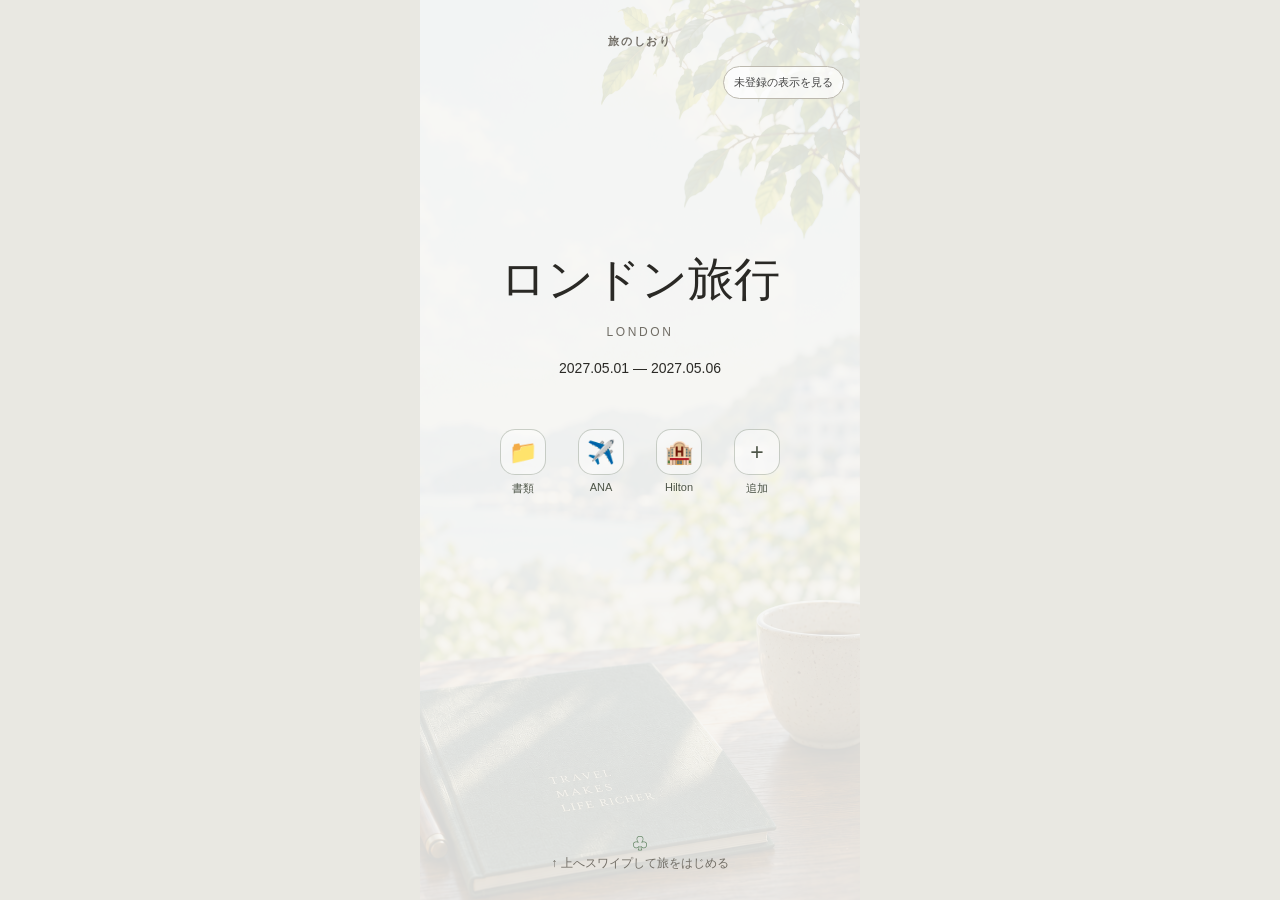
==== dock-phase1/design.html @ f605df21 "Deploy isolated Dock Phase 1 test" ====
<!doctype html>
<html lang="ja"><head><meta charset="utf-8"><meta name="viewport" content="width=device-width,initial-scale=1,viewport-fit=cover"><title>Dock V1.1 表紙デザイン確認</title>
<style>
:root{font-family:-apple-system,BlinkMacSystemFont,"Hiragino Sans",sans-serif;color:#2a2925;background:#e9e8e2}*{box-sizing:border-box}body{margin:0}.preview{max-width:440px;margin:0 auto;height:100svh;min-height:580px;position:relative;background:#f6f6f4 url('../assets/mobile-cover.png') center/cover no-repeat;overflow:hidden}.preview:before{content:"";position:absolute;inset:0;background:rgba(246,246,244,.88)}.contents{position:relative;height:100%;display:grid;grid-template-rows:auto 1fr auto;padding:34px 28px 28px}.brand{text-align:center;font-size:11px;font-weight:600;letter-spacing:.18em;color:#716d65}.center{align-self:center;text-align:center;transform:translateY(-7vh)}h1{font-family:"Hiragino Mincho ProN","Yu Mincho",serif;font-weight:500;font-size:clamp(34px,10vw,46px);line-height:1.32;margin:0}.destination{font-size:12px;letter-spacing:.22em;color:#716d65;margin:15px 0 0}.dates{font-size:14px;margin:21px 0 0}.dock{display:flex;justify-content:center;gap:20px;margin-top:48px;align-items:flex-start;overflow-x:auto;padding:4px 0 10px}.dock-item{border:0;background:none;display:grid;justify-items:center;gap:6px;min-width:54px;flex:0 0 auto;color:#4d5548;font-size:11px;cursor:pointer}.dock-icon{display:grid;place-items:center;width:46px;height:46px;border-radius:15px;border:1px solid rgba(106,120,100,.34);background:rgba(255,255,255,.46);font-size:23px}.footer{text-align:center;color:#716d65;font-size:12px}.footer .ornament{display:block;color:#587d5a;font-size:16px}dialog{width:min(94vw,385px);border:1px solid #d6d6d1;border-radius:16px;padding:20px;background:#fafaf9;color:#2a2925;box-shadow:0 18px 65px #0004}dialog::backdrop{background:#0005}dialog h2{margin:0 0 18px;font-size:17px}dialog button{display:block;width:100%;text-align:left;margin:9px 0;background:white;border:1px solid #d6d6d1;border-radius:10px;padding:15px;font-size:15px}dialog button.close{text-align:center;background:#eee}.hint{font-size:12px;color:#716d65;line-height:1.6;margin-bottom:0}.toggle{position:absolute;top:66px;right:16px;z-index:2;font-size:11px;padding:8px 10px;border:1px solid #bcb8ae;border-radius:20px;background:#ffffffbb;color:#444}
</style></head><body>
<main class="preview"><button class="toggle" id="toggle">未登録の表示を見る</button><div class="contents"><div class="brand">旅のしおり</div><div class="center"><h1>ロンドン旅行</h1><p class="destination">LONDON</p><p class="dates">2027.05.01 — 2027.05.06</p><nav class="dock" id="dock"></nav></div><div class="footer"><span class="ornament">♧</span>↑ 上へスワイプして旅をはじめる</div></div></main>
<dialog id="menu"><h2>Dockに追加</h2><button id="app">📱　アプリ（ショートカット）</button><button id="documents">📁　書類フォルダ</button><button class="close" id="close">キャンセル</button><p class="hint">デザイン確認用です。設定は保存されません。</p></dialog>
<script>
const menu=document.getElementById('menu'),dock=document.getElementById('dock'),toggle=document.getElementById('toggle');let example=true;
function item(icon,label,action){const button=document.createElement('button');button.className='dock-item';const span=document.createElement('span');span.className='dock-icon';span.textContent=icon;const text=document.createElement('span');text.textContent=label;button.append(span,text);button.addEventListener('click',action);dock.append(button)}
function render(){dock.replaceChildren();if(example){item('📁','書類',()=>alert('デザイン見本：書類フォルダ'));item('✈️','ANA',()=>alert('デザイン見本：ANA'));item('🏨','Hilton',()=>alert('デザイン見本：Hilton'))}item('+','追加',()=>menu.showModal());toggle.textContent=example?'未登録の表示を見る':'登録済みの表示を見る'}
toggle.addEventListener('click',()=>{example=!example;render()});document.getElementById('close').onclick=()=>menu.close();document.getElementById('app').onclick=()=>{menu.close();alert('登録画面の構成は次に確認します')};document.getElementById('documents').onclick=()=>{menu.close();alert('書類フォルダ登録画面の構成は次に確認します')};render();
</script></body></html>
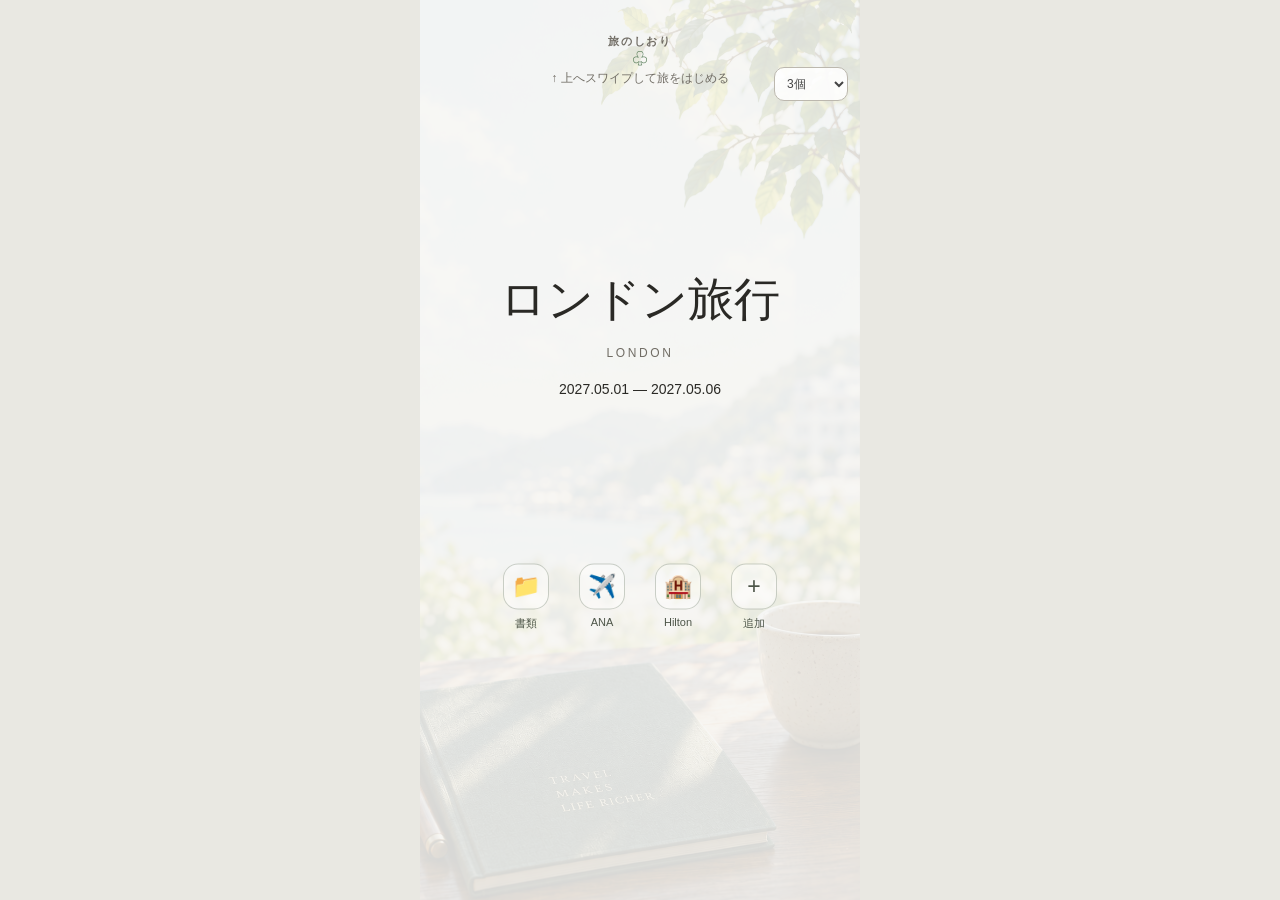
==== commit 14384733: "Deploy isolated Dock Phase 1 test" ====
--- a/dock-phase1/design.html
+++ b/dock-phase1/design.html
@@ -1,13 +1,13 @@
 <!doctype html>
 <html lang="ja"><head><meta charset="utf-8"><meta name="viewport" content="width=device-width,initial-scale=1,viewport-fit=cover"><title>Dock V1.1 表紙デザイン確認</title>
 <style>
-:root{font-family:-apple-system,BlinkMacSystemFont,"Hiragino Sans",sans-serif;color:#2a2925;background:#e9e8e2}*{box-sizing:border-box}body{margin:0}.preview{max-width:440px;margin:0 auto;height:100svh;min-height:580px;position:relative;background:#f6f6f4 url('../assets/mobile-cover.png') center/cover no-repeat;overflow:hidden}.preview:before{content:"";position:absolute;inset:0;background:rgba(246,246,244,.88)}.contents{position:relative;height:100%;display:grid;grid-template-rows:auto 1fr auto;padding:34px 28px 28px}.brand{text-align:center;font-size:11px;font-weight:600;letter-spacing:.18em;color:#716d65}.center{align-self:center;text-align:center;transform:translateY(-7vh)}h1{font-family:"Hiragino Mincho ProN","Yu Mincho",serif;font-weight:500;font-size:clamp(34px,10vw,46px);line-height:1.32;margin:0}.destination{font-size:12px;letter-spacing:.22em;color:#716d65;margin:15px 0 0}.dates{font-size:14px;margin:21px 0 0}.dock{display:flex;justify-content:center;gap:20px;margin-top:48px;align-items:flex-start;overflow-x:auto;padding:4px 0 10px}.dock-item{border:0;background:none;display:grid;justify-items:center;gap:6px;min-width:54px;flex:0 0 auto;color:#4d5548;font-size:11px;cursor:pointer}.dock-icon{display:grid;place-items:center;width:46px;height:46px;border-radius:15px;border:1px solid rgba(106,120,100,.34);background:rgba(255,255,255,.46);font-size:23px}.footer{text-align:center;color:#716d65;font-size:12px}.footer .ornament{display:block;color:#587d5a;font-size:16px}dialog{width:min(94vw,385px);border:1px solid #d6d6d1;border-radius:16px;padding:20px;background:#fafaf9;color:#2a2925;box-shadow:0 18px 65px #0004}dialog::backdrop{background:#0005}dialog h2{margin:0 0 18px;font-size:17px}dialog button{display:block;width:100%;text-align:left;margin:9px 0;background:white;border:1px solid #d6d6d1;border-radius:10px;padding:15px;font-size:15px}dialog button.close{text-align:center;background:#eee}.hint{font-size:12px;color:#716d65;line-height:1.6;margin-bottom:0}.toggle{position:absolute;top:66px;right:16px;z-index:2;font-size:11px;padding:8px 10px;border:1px solid #bcb8ae;border-radius:20px;background:#ffffffbb;color:#444}
+:root{font-family:-apple-system,BlinkMacSystemFont,"Hiragino Sans",sans-serif;color:#2a2925;background:#e9e8e2}*{box-sizing:border-box}body{margin:0}.preview{max-width:440px;margin:0 auto;height:100svh;min-height:580px;position:relative;background:#f6f6f4 url('../assets/mobile-cover.png') center/cover no-repeat;overflow:hidden}.preview:before{content:"";position:absolute;inset:0;background:rgba(246,246,244,.88)}.contents{position:relative;height:100%;display:grid;grid-template-rows:auto 1fr auto;padding:34px 28px 28px}.brand{text-align:center;font-size:11px;font-weight:600;letter-spacing:.18em;color:#716d65}.center{display:contents}.trip{position:absolute;top:37%;left:18px;right:18px;transform:translateY(-50%);text-align:center}h1{font-family:"Hiragino Mincho ProN","Yu Mincho",serif;font-weight:500;font-size:clamp(34px,10vw,46px);line-height:1.32;margin:0}.destination{font-size:12px;letter-spacing:.22em;color:#716d65;margin:15px 0 0}.dates{font-size:14px;margin:21px 0 0}.dock{position:absolute;top:66.666%;left:20px;right:20px;transform:translateY(-50%);display:flex;justify-content:center;gap:18px;align-items:flex-start;overflow-x:auto;overscroll-behavior-x:contain;padding:6px 0 12px;scrollbar-width:thin}.dock.many{justify-content:flex-start}.dock-item{scroll-snap-align:start}.dock{scroll-snap-type:x proximity}.scroll-hint{position:absolute;top:calc(66.666% + 48px);left:0;right:0;text-align:center;font-size:10px;color:#716d65;opacity:.9}.dock-item{border:0;background:none;display:grid;justify-items:center;gap:6px;min-width:54px;flex:0 0 auto;color:#4d5548;font-size:11px;cursor:pointer}.dock-icon{display:grid;place-items:center;width:46px;height:46px;border-radius:15px;border:1px solid rgba(106,120,100,.34);background:rgba(255,255,255,.46);font-size:23px}.footer{text-align:center;color:#716d65;font-size:12px}.footer .ornament{display:block;color:#587d5a;font-size:16px}dialog{width:min(94vw,385px);border:1px solid #d6d6d1;border-radius:16px;padding:20px;background:#fafaf9;color:#2a2925;box-shadow:0 18px 65px #0004}dialog::backdrop{background:#0005}dialog h2{margin:0 0 18px;font-size:17px}dialog button{display:block;width:100%;text-align:left;margin:9px 0;background:white;border:1px solid #d6d6d1;border-radius:10px;padding:15px;font-size:15px}dialog button.close{text-align:center;background:#eee}.hint{font-size:12px;color:#716d65;line-height:1.6;margin-bottom:0}.toggle{position:absolute;top:67px;right:12px;z-index:2;font-size:12px;padding:8px;border:1px solid #bcb8ae;border-radius:10px;background:#ffffffdd;color:#444;max-width:150px}
 </style></head><body>
-<main class="preview"><button class="toggle" id="toggle">未登録の表示を見る</button><div class="contents"><div class="brand">旅のしおり</div><div class="center"><h1>ロンドン旅行</h1><p class="destination">LONDON</p><p class="dates">2027.05.01 — 2027.05.06</p><nav class="dock" id="dock"></nav></div><div class="footer"><span class="ornament">♧</span>↑ 上へスワイプして旅をはじめる</div></div></main>
+<main class="preview"><select class="toggle" id="toggle" aria-label="登録数"><option value="0">未登録</option><option value="3" selected>3個</option><option value="6">6個</option><option value="10">10個</option></select><div class="contents"><div class="brand">旅のしおり</div><div class="center"><div class="trip"><h1>ロンドン旅行</h1><p class="destination">LONDON</p><p class="dates">2027.05.01 — 2027.05.06</p></div><nav class="dock" id="dock"></nav><div id="scroll-hint" class="scroll-hint" hidden>← 横にスワイプして続きを表示 →</div></div><div class="footer"><span class="ornament">♧</span>↑ 上へスワイプして旅をはじめる</div></div></main>
 <dialog id="menu"><h2>Dockに追加</h2><button id="app">📱　アプリ（ショートカット）</button><button id="documents">📁　書類フォルダ</button><button class="close" id="close">キャンセル</button><p class="hint">デザイン確認用です。設定は保存されません。</p></dialog>
 <script>
-const menu=document.getElementById('menu'),dock=document.getElementById('dock'),toggle=document.getElementById('toggle');let example=true;
+const menu=document.getElementById('menu'),dock=document.getElementById('dock'),toggle=document.getElementById('toggle');let count=3;const examples=[['📁','書類'],['✈️','ANA'],['🏨','Hilton'],['🚆','鉄道'],['🛂','ESTA'],['🚌','バス'],['🗺️','地図'],['🎟️','予約'],['🚕','配車'],['📱','現地SIM']];
 function item(icon,label,action){const button=document.createElement('button');button.className='dock-item';const span=document.createElement('span');span.className='dock-icon';span.textContent=icon;const text=document.createElement('span');text.textContent=label;button.append(span,text);button.addEventListener('click',action);dock.append(button)}
-function render(){dock.replaceChildren();if(example){item('📁','書類',()=>alert('デザイン見本：書類フォルダ'));item('✈️','ANA',()=>alert('デザイン見本：ANA'));item('🏨','Hilton',()=>alert('デザイン見本：Hilton'))}item('+','追加',()=>menu.showModal());toggle.textContent=example?'未登録の表示を見る':'登録済みの表示を見る'}
-toggle.addEventListener('click',()=>{example=!example;render()});document.getElementById('close').onclick=()=>menu.close();document.getElementById('app').onclick=()=>{menu.close();alert('登録画面の構成は次に確認します')};document.getElementById('documents').onclick=()=>{menu.close();alert('書類フォルダ登録画面の構成は次に確認します')};render();
+function render(){dock.replaceChildren();for(const [icon,label] of examples.slice(0,count)){item(icon,label,()=>alert('デザイン見本：'+label))}item('+','追加',()=>menu.showModal());dock.classList.toggle('many',count>=5);document.getElementById('scroll-hint').hidden=count<5;toggle.value=String(count);dock.scrollLeft=0}
+toggle.addEventListener('change',()=>{count=Number(toggle.value);render()});document.getElementById('close').onclick=()=>menu.close();document.getElementById('app').onclick=()=>{menu.close();alert('登録画面の構成は次に確認します')};document.getElementById('documents').onclick=()=>{menu.close();alert('書類フォルダ登録画面の構成は次に確認します')};render();
 </script></body></html>
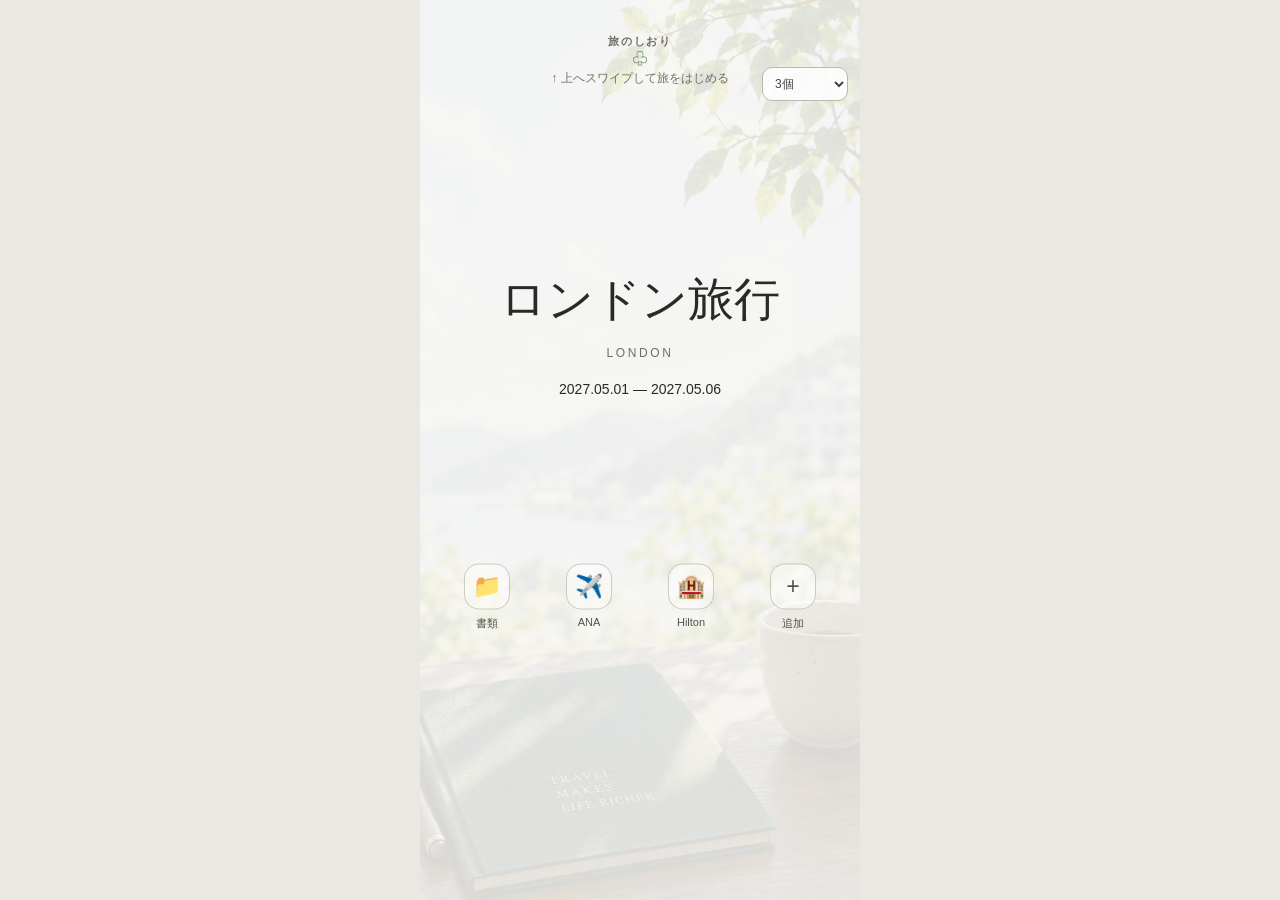
==== commit 1a0f7bfa: "Deploy isolated Dock Phase 1 test" ====
--- a/dock-phase1/design.html
+++ b/dock-phase1/design.html
@@ -1,13 +1,13 @@
 <!doctype html>
 <html lang="ja"><head><meta charset="utf-8"><meta name="viewport" content="width=device-width,initial-scale=1,viewport-fit=cover"><title>Dock V1.1 表紙デザイン確認</title>
 <style>
-:root{font-family:-apple-system,BlinkMacSystemFont,"Hiragino Sans",sans-serif;color:#2a2925;background:#e9e8e2}*{box-sizing:border-box}body{margin:0}.preview{max-width:440px;margin:0 auto;height:100svh;min-height:580px;position:relative;background:#f6f6f4 url('../assets/mobile-cover.png') center/cover no-repeat;overflow:hidden}.preview:before{content:"";position:absolute;inset:0;background:rgba(246,246,244,.88)}.contents{position:relative;height:100%;display:grid;grid-template-rows:auto 1fr auto;padding:34px 28px 28px}.brand{text-align:center;font-size:11px;font-weight:600;letter-spacing:.18em;color:#716d65}.center{display:contents}.trip{position:absolute;top:37%;left:18px;right:18px;transform:translateY(-50%);text-align:center}h1{font-family:"Hiragino Mincho ProN","Yu Mincho",serif;font-weight:500;font-size:clamp(34px,10vw,46px);line-height:1.32;margin:0}.destination{font-size:12px;letter-spacing:.22em;color:#716d65;margin:15px 0 0}.dates{font-size:14px;margin:21px 0 0}.dock{position:absolute;top:66.666%;left:20px;right:20px;transform:translateY(-50%);display:flex;justify-content:center;gap:18px;align-items:flex-start;overflow-x:auto;overscroll-behavior-x:contain;padding:6px 0 12px;scrollbar-width:thin}.dock.many{justify-content:flex-start}.dock-item{scroll-snap-align:start}.dock{scroll-snap-type:x proximity}.scroll-hint{position:absolute;top:calc(66.666% + 48px);left:0;right:0;text-align:center;font-size:10px;color:#716d65;opacity:.9}.dock-item{border:0;background:none;display:grid;justify-items:center;gap:6px;min-width:54px;flex:0 0 auto;color:#4d5548;font-size:11px;cursor:pointer}.dock-icon{display:grid;place-items:center;width:46px;height:46px;border-radius:15px;border:1px solid rgba(106,120,100,.34);background:rgba(255,255,255,.46);font-size:23px}.footer{text-align:center;color:#716d65;font-size:12px}.footer .ornament{display:block;color:#587d5a;font-size:16px}dialog{width:min(94vw,385px);border:1px solid #d6d6d1;border-radius:16px;padding:20px;background:#fafaf9;color:#2a2925;box-shadow:0 18px 65px #0004}dialog::backdrop{background:#0005}dialog h2{margin:0 0 18px;font-size:17px}dialog button{display:block;width:100%;text-align:left;margin:9px 0;background:white;border:1px solid #d6d6d1;border-radius:10px;padding:15px;font-size:15px}dialog button.close{text-align:center;background:#eee}.hint{font-size:12px;color:#716d65;line-height:1.6;margin-bottom:0}.toggle{position:absolute;top:67px;right:12px;z-index:2;font-size:12px;padding:8px;border:1px solid #bcb8ae;border-radius:10px;background:#ffffffdd;color:#444;max-width:150px}
+:root{font-family:-apple-system,BlinkMacSystemFont,"Hiragino Sans",sans-serif;color:#2a2925;background:#e9e8e2}*{box-sizing:border-box}body{margin:0}.preview{max-width:440px;margin:0 auto;height:100svh;min-height:580px;position:relative;background:#f6f6f4 url('../assets/mobile-cover.png') center/cover no-repeat;overflow:hidden}.preview:before{content:"";position:absolute;inset:0;background:rgba(246,246,244,.88)}.contents{position:relative;height:100%;display:grid;grid-template-rows:auto 1fr auto;padding:34px 28px 28px}.brand{text-align:center;font-size:11px;font-weight:600;letter-spacing:.18em;color:#716d65}.center{display:contents}.trip{position:absolute;top:37%;left:18px;right:18px;transform:translateY(-50%);text-align:center}h1{font-family:"Hiragino Mincho ProN","Yu Mincho",serif;font-weight:500;font-size:clamp(34px,10vw,46px);line-height:1.32;margin:0}.destination{font-size:12px;letter-spacing:.22em;color:#716d65;margin:15px 0 0}.dates{font-size:14px;margin:21px 0 0}.dock{position:absolute;top:66.666%;left:20px;right:20px;transform:translateY(-50%);display:flex;justify-content:center;gap:18px;align-items:flex-start;overflow-x:auto;overscroll-behavior-x:contain;padding:6px 0 12px;scrollbar-width:thin}.dock.many{justify-content:flex-start}.dock-item{scroll-snap-align:start}.dock{scroll-snap-type:x proximity}.dock-item{border:0;background:none;display:grid;justify-items:center;gap:6px;width:84px;min-width:84px;flex:0 0 84px;color:#4d5548;font-size:11px;cursor:pointer}.dock-label{display:block;width:100%;overflow:hidden;text-overflow:ellipsis;white-space:nowrap;text-align:center}.dock-icon{display:grid;place-items:center;width:46px;height:46px;border-radius:15px;border:1px solid rgba(106,120,100,.34);background:rgba(255,255,255,.46);font-size:23px}.footer{text-align:center;color:#716d65;font-size:12px}.footer .ornament{display:block;color:#587d5a;font-size:16px}dialog{width:min(94vw,385px);border:1px solid #d6d6d1;border-radius:16px;padding:20px;background:#fafaf9;color:#2a2925;box-shadow:0 18px 65px #0004}dialog::backdrop{background:#0005}dialog h2{margin:0 0 18px;font-size:17px}dialog button{display:block;width:100%;text-align:left;margin:9px 0;background:white;border:1px solid #d6d6d1;border-radius:10px;padding:15px;font-size:15px}dialog button.close{text-align:center;background:#eee}.hint{font-size:12px;color:#716d65;line-height:1.6;margin-bottom:0}.toggle{position:absolute;top:67px;right:12px;z-index:2;font-size:12px;padding:8px;border:1px solid #bcb8ae;border-radius:10px;background:#ffffffdd;color:#444;max-width:150px}
 </style></head><body>
-<main class="preview"><select class="toggle" id="toggle" aria-label="登録数"><option value="0">未登録</option><option value="3" selected>3個</option><option value="6">6個</option><option value="10">10個</option></select><div class="contents"><div class="brand">旅のしおり</div><div class="center"><div class="trip"><h1>ロンドン旅行</h1><p class="destination">LONDON</p><p class="dates">2027.05.01 — 2027.05.06</p></div><nav class="dock" id="dock"></nav><div id="scroll-hint" class="scroll-hint" hidden>← 横にスワイプして続きを表示 →</div></div><div class="footer"><span class="ornament">♧</span>↑ 上へスワイプして旅をはじめる</div></div></main>
+<main class="preview"><select class="toggle" id="toggle" aria-label="登録数"><option value="0">未登録</option><option value="3" selected>3個</option><option value="6">6個</option><option value="10">10個</option><option value="names">長い名前</option></select><div class="contents"><div class="brand">旅のしおり</div><div class="center"><div class="trip"><h1>ロンドン旅行</h1><p class="destination">LONDON</p><p class="dates">2027.05.01 — 2027.05.06</p></div><nav class="dock" id="dock"></nav></div><div class="footer"><span class="ornament">♧</span>↑ 上へスワイプして旅をはじめる</div></div></main>
 <dialog id="menu"><h2>Dockに追加</h2><button id="app">📱　アプリ（ショートカット）</button><button id="documents">📁　書類フォルダ</button><button class="close" id="close">キャンセル</button><p class="hint">デザイン確認用です。設定は保存されません。</p></dialog>
 <script>
-const menu=document.getElementById('menu'),dock=document.getElementById('dock'),toggle=document.getElementById('toggle');let count=3;const examples=[['📁','書類'],['✈️','ANA'],['🏨','Hilton'],['🚆','鉄道'],['🛂','ESTA'],['🚌','バス'],['🗺️','地図'],['🎟️','予約'],['🚕','配車'],['📱','現地SIM']];
-function item(icon,label,action){const button=document.createElement('button');button.className='dock-item';const span=document.createElement('span');span.className='dock-icon';span.textContent=icon;const text=document.createElement('span');text.textContent=label;button.append(span,text);button.addEventListener('click',action);dock.append(button)}
-function render(){dock.replaceChildren();for(const [icon,label] of examples.slice(0,count)){item(icon,label,()=>alert('デザイン見本：'+label))}item('+','追加',()=>menu.showModal());dock.classList.toggle('many',count>=5);document.getElementById('scroll-hint').hidden=count<5;toggle.value=String(count);dock.scrollLeft=0}
-toggle.addEventListener('change',()=>{count=Number(toggle.value);render()});document.getElementById('close').onclick=()=>menu.close();document.getElementById('app').onclick=()=>{menu.close();alert('登録画面の構成は次に確認します')};document.getElementById('documents').onclick=()=>{menu.close();alert('書類フォルダ登録画面の構成は次に確認します')};render();
+const menu=document.getElementById('menu'),dock=document.getElementById('dock'),toggle=document.getElementById('toggle');let count='3';const examples=[['📁','書類'],['✈️','ANA'],['🏨','Hilton'],['🚆','鉄道'],['🛂','ESTA'],['🚌','バス'],['🗺️','地図'],['🎟️','予約'],['🚕','配車'],['📱','現地SIM']];const longExamples=[['✈️','British Airways'],['🚄','新幹線時刻表'],['🛫','AlaskaHawaiian'],['🎬','エンターテイメント']];
+function item(icon,label,action){const button=document.createElement('button');button.className='dock-item';const span=document.createElement('span');span.className='dock-icon';span.textContent=icon;const text=document.createElement('span');text.textContent=label;text.className='dock-label';text.title=label;button.append(span,text);button.addEventListener('click',action);dock.append(button)}
+function render(){dock.replaceChildren();const list=count==='names'?longExamples:examples.slice(0,Number(count));for(const [icon,label] of list){item(icon,label,()=>alert('登録名：'+label))}item('+','追加',()=>menu.showModal());dock.classList.toggle('many',list.length>=4);toggle.value=count;dock.scrollLeft=0}
+toggle.addEventListener('change',()=>{count=toggle.value;render()});document.getElementById('close').onclick=()=>menu.close();document.getElementById('app').onclick=()=>{menu.close();alert('登録画面の構成は次に確認します')};document.getElementById('documents').onclick=()=>{menu.close();alert('書類フォルダ登録画面の構成は次に確認します')};render();
 </script></body></html>
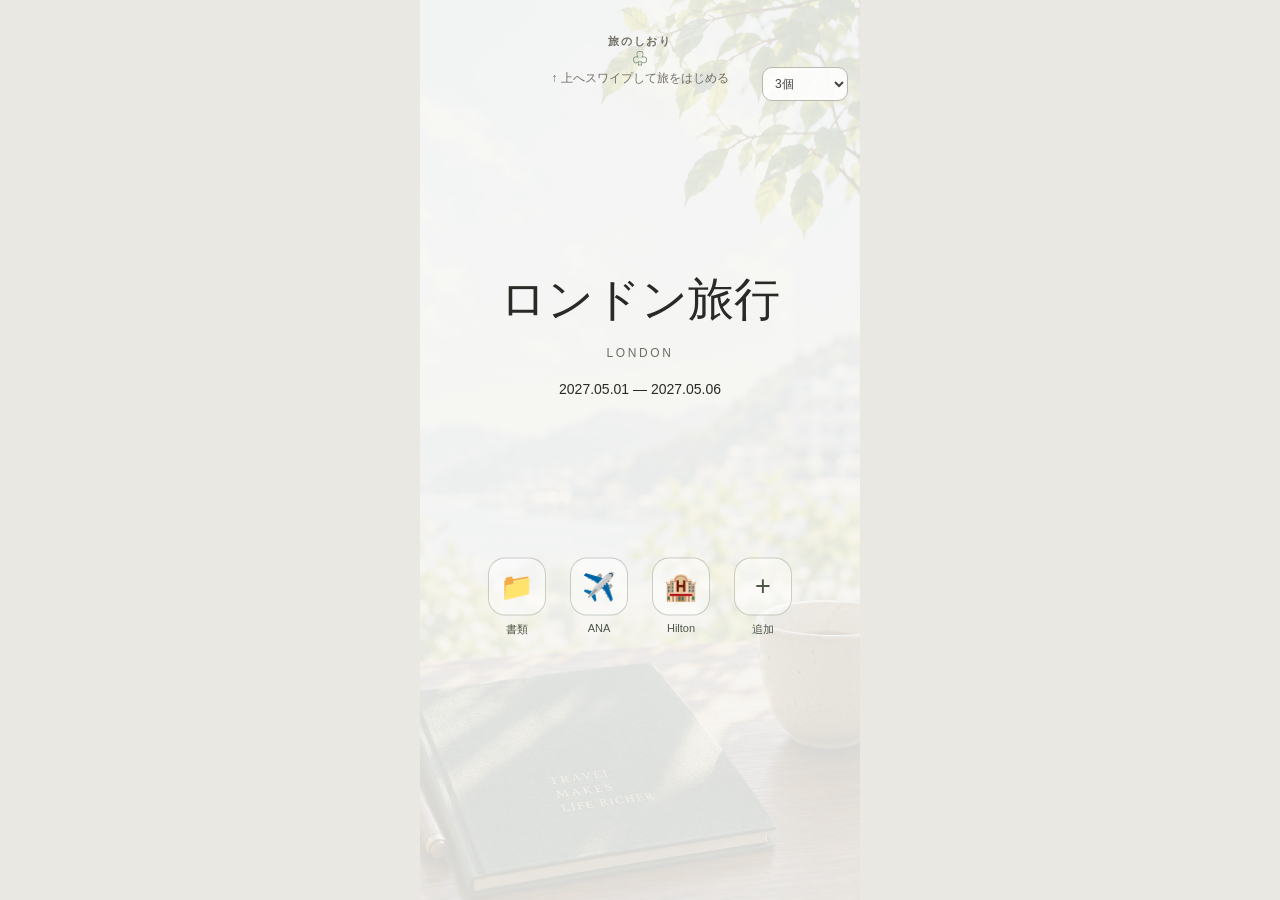
==== commit eb7f5975: "Deploy isolated Dock Phase 1 test" ====
--- a/dock-phase1/design.html
+++ b/dock-phase1/design.html
@@ -1,7 +1,7 @@
 <!doctype html>
 <html lang="ja"><head><meta charset="utf-8"><meta name="viewport" content="width=device-width,initial-scale=1,viewport-fit=cover"><title>Dock V1.1 表紙デザイン確認</title>
 <style>
-:root{font-family:-apple-system,BlinkMacSystemFont,"Hiragino Sans",sans-serif;color:#2a2925;background:#e9e8e2}*{box-sizing:border-box}body{margin:0}.preview{max-width:440px;margin:0 auto;height:100svh;min-height:580px;position:relative;background:#f6f6f4 url('../assets/mobile-cover.png') center/cover no-repeat;overflow:hidden}.preview:before{content:"";position:absolute;inset:0;background:rgba(246,246,244,.88)}.contents{position:relative;height:100%;display:grid;grid-template-rows:auto 1fr auto;padding:34px 28px 28px}.brand{text-align:center;font-size:11px;font-weight:600;letter-spacing:.18em;color:#716d65}.center{display:contents}.trip{position:absolute;top:37%;left:18px;right:18px;transform:translateY(-50%);text-align:center}h1{font-family:"Hiragino Mincho ProN","Yu Mincho",serif;font-weight:500;font-size:clamp(34px,10vw,46px);line-height:1.32;margin:0}.destination{font-size:12px;letter-spacing:.22em;color:#716d65;margin:15px 0 0}.dates{font-size:14px;margin:21px 0 0}.dock{position:absolute;top:66.666%;left:20px;right:20px;transform:translateY(-50%);display:flex;justify-content:center;gap:18px;align-items:flex-start;overflow-x:auto;overscroll-behavior-x:contain;padding:6px 0 12px;scrollbar-width:thin}.dock.many{justify-content:flex-start}.dock-item{scroll-snap-align:start}.dock{scroll-snap-type:x proximity}.dock-item{border:0;background:none;display:grid;justify-items:center;gap:6px;width:84px;min-width:84px;flex:0 0 84px;color:#4d5548;font-size:11px;cursor:pointer}.dock-label{display:block;width:100%;overflow:hidden;text-overflow:ellipsis;white-space:nowrap;text-align:center}.dock-icon{display:grid;place-items:center;width:46px;height:46px;border-radius:15px;border:1px solid rgba(106,120,100,.34);background:rgba(255,255,255,.46);font-size:23px}.footer{text-align:center;color:#716d65;font-size:12px}.footer .ornament{display:block;color:#587d5a;font-size:16px}dialog{width:min(94vw,385px);border:1px solid #d6d6d1;border-radius:16px;padding:20px;background:#fafaf9;color:#2a2925;box-shadow:0 18px 65px #0004}dialog::backdrop{background:#0005}dialog h2{margin:0 0 18px;font-size:17px}dialog button{display:block;width:100%;text-align:left;margin:9px 0;background:white;border:1px solid #d6d6d1;border-radius:10px;padding:15px;font-size:15px}dialog button.close{text-align:center;background:#eee}.hint{font-size:12px;color:#716d65;line-height:1.6;margin-bottom:0}.toggle{position:absolute;top:67px;right:12px;z-index:2;font-size:12px;padding:8px;border:1px solid #bcb8ae;border-radius:10px;background:#ffffffdd;color:#444;max-width:150px}
+:root{font-family:-apple-system,BlinkMacSystemFont,"Hiragino Sans",sans-serif;color:#2a2925;background:#e9e8e2}*{box-sizing:border-box}body{margin:0}.preview{max-width:440px;margin:0 auto;height:100svh;min-height:580px;position:relative;background:#f6f6f4 url('../assets/mobile-cover.png') center/cover no-repeat;overflow:hidden}.preview:before{content:"";position:absolute;inset:0;background:rgba(246,246,244,.88)}.contents{position:relative;height:100%;display:grid;grid-template-rows:auto 1fr auto;padding:34px 28px 28px}.brand{text-align:center;font-size:11px;font-weight:600;letter-spacing:.18em;color:#716d65}.center{display:contents}.trip{position:absolute;top:37%;left:18px;right:18px;transform:translateY(-50%);text-align:center}h1{font-family:"Hiragino Mincho ProN","Yu Mincho",serif;font-weight:500;font-size:clamp(34px,10vw,46px);line-height:1.32;margin:0}.destination{font-size:12px;letter-spacing:.22em;color:#716d65;margin:15px 0 0}.dates{font-size:14px;margin:21px 0 0}.dock{position:absolute;top:66.666%;left:20px;right:20px;transform:translateY(-50%);display:flex;justify-content:center;gap:4px;align-items:flex-start;overflow-x:auto;overscroll-behavior-x:contain;padding:6px 0 12px;scrollbar-width:thin}.dock.many{justify-content:flex-start}.dock-item{scroll-snap-align:start}.dock{scroll-snap-type:x proximity}.dock-item{border:0;background:none;display:grid;justify-items:center;gap:6px;width:78px;min-width:78px;flex:0 0 78px;color:#4d5548;font-size:11px;cursor:pointer}.dock-label{display:block;width:100%;overflow:hidden;text-overflow:ellipsis;white-space:nowrap;text-align:center}.dock-icon{display:grid;place-items:center;width:58px;height:58px;border-radius:17px;border:1px solid rgba(106,120,100,.34);background:rgba(255,255,255,.46);font-size:27px}.footer{text-align:center;color:#716d65;font-size:12px}.footer .ornament{display:block;color:#587d5a;font-size:16px}dialog{width:min(94vw,385px);border:1px solid #d6d6d1;border-radius:16px;padding:20px;background:#fafaf9;color:#2a2925;box-shadow:0 18px 65px #0004}dialog::backdrop{background:#0005}dialog h2{margin:0 0 18px;font-size:17px}dialog button{display:block;width:100%;text-align:left;margin:9px 0;background:white;border:1px solid #d6d6d1;border-radius:10px;padding:15px;font-size:15px}dialog button.close{text-align:center;background:#eee}.hint{font-size:12px;color:#716d65;line-height:1.6;margin-bottom:0}.toggle{position:absolute;top:67px;right:12px;z-index:2;font-size:12px;padding:8px;border:1px solid #bcb8ae;border-radius:10px;background:#ffffffdd;color:#444;max-width:150px}
 </style></head><body>
 <main class="preview"><select class="toggle" id="toggle" aria-label="登録数"><option value="0">未登録</option><option value="3" selected>3個</option><option value="6">6個</option><option value="10">10個</option><option value="names">長い名前</option></select><div class="contents"><div class="brand">旅のしおり</div><div class="center"><div class="trip"><h1>ロンドン旅行</h1><p class="destination">LONDON</p><p class="dates">2027.05.01 — 2027.05.06</p></div><nav class="dock" id="dock"></nav></div><div class="footer"><span class="ornament">♧</span>↑ 上へスワイプして旅をはじめる</div></div></main>
 <dialog id="menu"><h2>Dockに追加</h2><button id="app">📱　アプリ（ショートカット）</button><button id="documents">📁　書類フォルダ</button><button class="close" id="close">キャンセル</button><p class="hint">デザイン確認用です。設定は保存されません。</p></dialog>
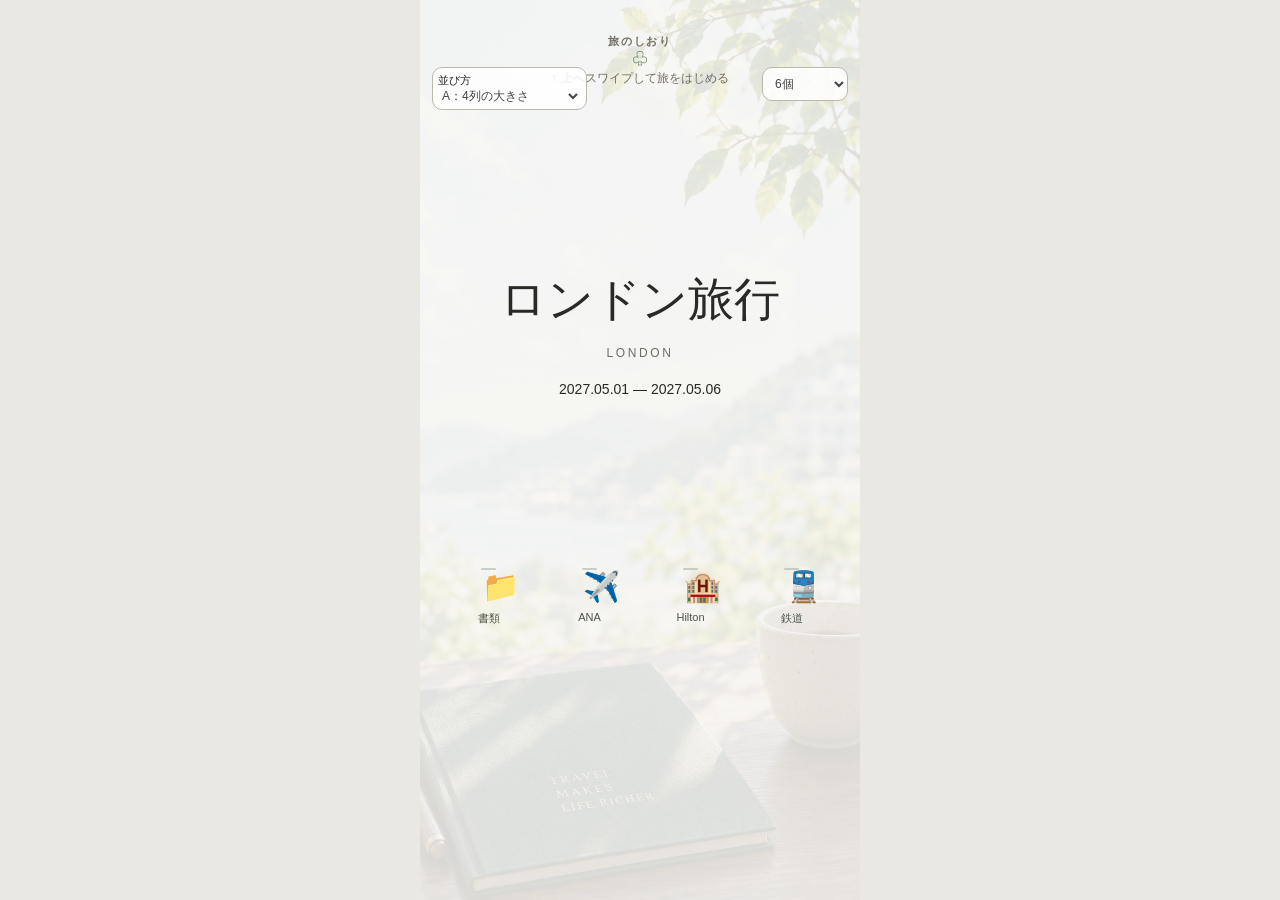
==== commit 357d9ee9: "Deploy isolated Dock Phase 1 test" ====
--- a/dock-phase1/design.html
+++ b/dock-phase1/design.html
@@ -1,13 +1,13 @@
 <!doctype html>
 <html lang="ja"><head><meta charset="utf-8"><meta name="viewport" content="width=device-width,initial-scale=1,viewport-fit=cover"><title>Dock V1.1 表紙デザイン確認</title>
 <style>
-:root{font-family:-apple-system,BlinkMacSystemFont,"Hiragino Sans",sans-serif;color:#2a2925;background:#e9e8e2}*{box-sizing:border-box}body{margin:0}.preview{max-width:440px;margin:0 auto;height:100svh;min-height:580px;position:relative;background:#f6f6f4 url('../assets/mobile-cover.png') center/cover no-repeat;overflow:hidden}.preview:before{content:"";position:absolute;inset:0;background:rgba(246,246,244,.88)}.contents{position:relative;height:100%;display:grid;grid-template-rows:auto 1fr auto;padding:34px 28px 28px}.brand{text-align:center;font-size:11px;font-weight:600;letter-spacing:.18em;color:#716d65}.center{display:contents}.trip{position:absolute;top:37%;left:18px;right:18px;transform:translateY(-50%);text-align:center}h1{font-family:"Hiragino Mincho ProN","Yu Mincho",serif;font-weight:500;font-size:clamp(34px,10vw,46px);line-height:1.32;margin:0}.destination{font-size:12px;letter-spacing:.22em;color:#716d65;margin:15px 0 0}.dates{font-size:14px;margin:21px 0 0}.dock{position:absolute;top:66.666%;left:20px;right:20px;transform:translateY(-50%);display:flex;justify-content:center;gap:4px;align-items:flex-start;overflow-x:auto;overscroll-behavior-x:contain;padding:6px 0 12px;scrollbar-width:thin}.dock.many{justify-content:flex-start}.dock-item{scroll-snap-align:start}.dock{scroll-snap-type:x proximity}.dock-item{border:0;background:none;display:grid;justify-items:center;gap:6px;width:78px;min-width:78px;flex:0 0 78px;color:#4d5548;font-size:11px;cursor:pointer}.dock-label{display:block;width:100%;overflow:hidden;text-overflow:ellipsis;white-space:nowrap;text-align:center}.dock-icon{display:grid;place-items:center;width:58px;height:58px;border-radius:17px;border:1px solid rgba(106,120,100,.34);background:rgba(255,255,255,.46);font-size:27px}.footer{text-align:center;color:#716d65;font-size:12px}.footer .ornament{display:block;color:#587d5a;font-size:16px}dialog{width:min(94vw,385px);border:1px solid #d6d6d1;border-radius:16px;padding:20px;background:#fafaf9;color:#2a2925;box-shadow:0 18px 65px #0004}dialog::backdrop{background:#0005}dialog h2{margin:0 0 18px;font-size:17px}dialog button{display:block;width:100%;text-align:left;margin:9px 0;background:white;border:1px solid #d6d6d1;border-radius:10px;padding:15px;font-size:15px}dialog button.close{text-align:center;background:#eee}.hint{font-size:12px;color:#716d65;line-height:1.6;margin-bottom:0}.toggle{position:absolute;top:67px;right:12px;z-index:2;font-size:12px;padding:8px;border:1px solid #bcb8ae;border-radius:10px;background:#ffffffdd;color:#444;max-width:150px}
+:root{font-family:-apple-system,BlinkMacSystemFont,"Hiragino Sans",sans-serif;color:#2a2925;background:#e9e8e2}*{box-sizing:border-box}body{margin:0}.preview{max-width:440px;margin:0 auto;height:100svh;min-height:580px;position:relative;background:#f6f6f4 url('../assets/mobile-cover.png') center/cover no-repeat;overflow:hidden}.preview:before{content:"";position:absolute;inset:0;background:rgba(246,246,244,.88)}.contents{position:relative;height:100%;display:grid;grid-template-rows:auto 1fr auto;padding:34px 28px 28px}.brand{text-align:center;font-size:11px;font-weight:600;letter-spacing:.18em;color:#716d65}.center{display:contents}.trip{position:absolute;top:37%;left:18px;right:18px;transform:translateY(-50%);text-align:center}h1{font-family:"Hiragino Mincho ProN","Yu Mincho",serif;font-weight:500;font-size:clamp(34px,10vw,46px);line-height:1.32;margin:0}.destination{font-size:12px;letter-spacing:.22em;color:#716d65;margin:15px 0 0}.dates{font-size:14px;margin:21px 0 0}.dock{position:absolute;top:66.666%;left:20px;right:20px;transform:translateY(-50%);display:flex;justify-content:center;gap:4px;align-items:flex-start;overflow-x:auto;overscroll-behavior-x:contain;padding:6px 0 12px;scrollbar-width:thin}.dock.many{justify-content:flex-start}.dock-item{scroll-snap-align:start}.dock{scroll-snap-type:x proximity;--slot:calc((100% - 12px)/4)}.dock.peek{--slot:calc((100% - 16px)/4.65)}.dock .dock-item{width:var(--slot);min-width:var(--slot);flex:0 0 var(--slot)}.dock .dock-icon{width:min(68px,calc(var(--slot) - 4px));height:min(68px,calc(var(--slot) - 4px));border-radius:19px;font-size:30px}.dock-item{border:0;background:none;display:grid;justify-items:center;gap:6px;width:78px;min-width:78px;flex:0 0 78px;color:#4d5548;font-size:11px;cursor:pointer}.dock-label{display:block;width:100%;overflow:hidden;text-overflow:ellipsis;white-space:nowrap;text-align:center}.dock-icon{display:grid;place-items:center;width:58px;height:58px;border-radius:17px;border:1px solid rgba(106,120,100,.34);background:rgba(255,255,255,.46);font-size:27px}.footer{text-align:center;color:#716d65;font-size:12px}.footer .ornament{display:block;color:#587d5a;font-size:16px}dialog{width:min(94vw,385px);border:1px solid #d6d6d1;border-radius:16px;padding:20px;background:#fafaf9;color:#2a2925;box-shadow:0 18px 65px #0004}dialog::backdrop{background:#0005}dialog h2{margin:0 0 18px;font-size:17px}dialog button{display:block;width:100%;text-align:left;margin:9px 0;background:white;border:1px solid #d6d6d1;border-radius:10px;padding:15px;font-size:15px}dialog button.close{text-align:center;background:#eee}.hint{font-size:12px;color:#716d65;line-height:1.6;margin-bottom:0}.compare{position:absolute;top:67px;left:12px;z-index:2;font-size:11px;background:#ffffffdd;border:1px solid #bcb8ae;padding:5px;border-radius:10px}.compare select{display:block;font-size:12px;max-width:186px;border:0;background:transparent;color:#444}.toggle{position:absolute;top:67px;right:12px;z-index:2;font-size:12px;padding:8px;border:1px solid #bcb8ae;border-radius:10px;background:#ffffffdd;color:#444;max-width:150px}
 </style></head><body>
-<main class="preview"><select class="toggle" id="toggle" aria-label="登録数"><option value="0">未登録</option><option value="3" selected>3個</option><option value="6">6個</option><option value="10">10個</option><option value="names">長い名前</option></select><div class="contents"><div class="brand">旅のしおり</div><div class="center"><div class="trip"><h1>ロンドン旅行</h1><p class="destination">LONDON</p><p class="dates">2027.05.01 — 2027.05.06</p></div><nav class="dock" id="dock"></nav></div><div class="footer"><span class="ornament">♧</span>↑ 上へスワイプして旅をはじめる</div></div></main>
+<main class="preview"><label class="compare" for="layout">並び方 <select id="layout"><option value="four">A：4列の大きさ</option><option value="peek">B：5個目を少し見せる</option></select></label><select class="toggle" id="toggle" aria-label="登録数"><option value="0">未登録</option><option value="3">3個</option><option value="6" selected>6個</option><option value="10">10個</option><option value="names">長い名前</option></select><div class="contents"><div class="brand">旅のしおり</div><div class="center"><div class="trip"><h1>ロンドン旅行</h1><p class="destination">LONDON</p><p class="dates">2027.05.01 — 2027.05.06</p></div><nav class="dock" id="dock"></nav></div><div class="footer"><span class="ornament">♧</span>↑ 上へスワイプして旅をはじめる</div></div></main>
 <dialog id="menu"><h2>Dockに追加</h2><button id="app">📱　アプリ（ショートカット）</button><button id="documents">📁　書類フォルダ</button><button class="close" id="close">キャンセル</button><p class="hint">デザイン確認用です。設定は保存されません。</p></dialog>
 <script>
-const menu=document.getElementById('menu'),dock=document.getElementById('dock'),toggle=document.getElementById('toggle');let count='3';const examples=[['📁','書類'],['✈️','ANA'],['🏨','Hilton'],['🚆','鉄道'],['🛂','ESTA'],['🚌','バス'],['🗺️','地図'],['🎟️','予約'],['🚕','配車'],['📱','現地SIM']];const longExamples=[['✈️','British Airways'],['🚄','新幹線時刻表'],['🛫','AlaskaHawaiian'],['🎬','エンターテイメント']];
+const menu=document.getElementById('menu'),dock=document.getElementById('dock'),toggle=document.getElementById('toggle'),layout=document.getElementById('layout');let count='6';const examples=[['📁','書類'],['✈️','ANA'],['🏨','Hilton'],['🚆','鉄道'],['🛂','ESTA'],['🚌','バス'],['🗺️','地図'],['🎟️','予約'],['🚕','配車'],['📱','現地SIM']];const longExamples=[['✈️','British Airways'],['🚄','新幹線時刻表'],['🛫','AlaskaHawaiian'],['🎬','エンターテイメント']];
 function item(icon,label,action){const button=document.createElement('button');button.className='dock-item';const span=document.createElement('span');span.className='dock-icon';span.textContent=icon;const text=document.createElement('span');text.textContent=label;text.className='dock-label';text.title=label;button.append(span,text);button.addEventListener('click',action);dock.append(button)}
-function render(){dock.replaceChildren();const list=count==='names'?longExamples:examples.slice(0,Number(count));for(const [icon,label] of list){item(icon,label,()=>alert('登録名：'+label))}item('+','追加',()=>menu.showModal());dock.classList.toggle('many',list.length>=4);toggle.value=count;dock.scrollLeft=0}
-toggle.addEventListener('change',()=>{count=toggle.value;render()});document.getElementById('close').onclick=()=>menu.close();document.getElementById('app').onclick=()=>{menu.close();alert('登録画面の構成は次に確認します')};document.getElementById('documents').onclick=()=>{menu.close();alert('書類フォルダ登録画面の構成は次に確認します')};render();
+function render(){dock.replaceChildren();const list=count==='names'?longExamples:examples.slice(0,Number(count));for(const [icon,label] of list){item(icon,label,()=>alert('登録名：'+label))}item('+','追加',()=>menu.showModal());dock.classList.toggle('many',list.length+1>4);dock.classList.toggle('peek',layout.value==='peek');toggle.value=count;dock.scrollLeft=0}
+toggle.addEventListener('change',()=>{count=toggle.value;render()});layout.addEventListener('change',render);document.getElementById('close').onclick=()=>menu.close();document.getElementById('app').onclick=()=>{menu.close();alert('登録画面の構成は次に確認します')};document.getElementById('documents').onclick=()=>{menu.close();alert('書類フォルダ登録画面の構成は次に確認します')};render();
 </script></body></html>
